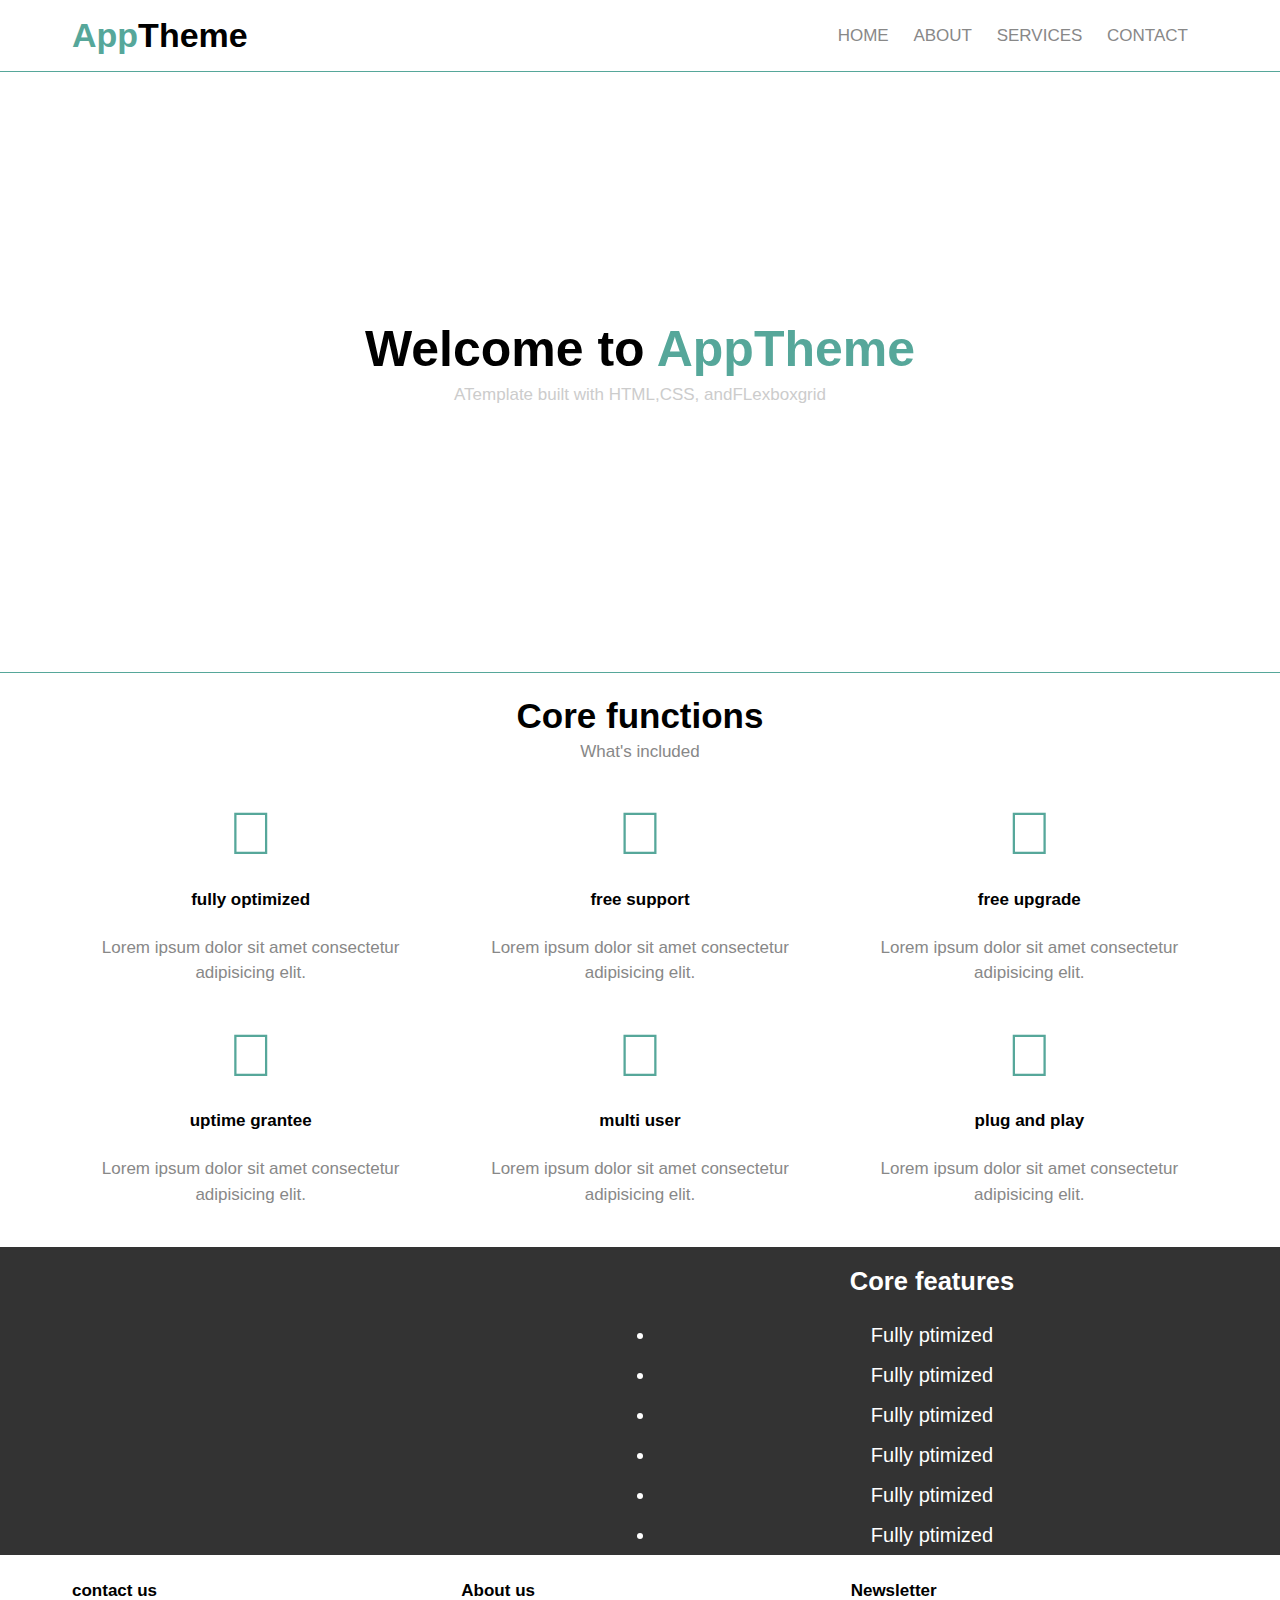
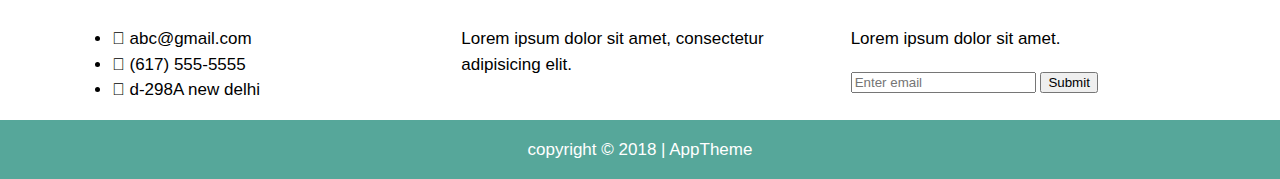
==== index.html @ 8f3645cd "First commit" ====
<!DOCTYPE html>
<html>
  <head>
      <meta charset="utf-8">
      <title>AppTheme</title>
      <link rel="stylesheet" href="css/flexboxgrid.css">
      <link rel="stylesheet" href="css/style.css">
      <link rel="stylesheet" href="css/fontawesome.css">
    
  </head>
  <body>
      <header id ="main-header"> 
          <div class="container">
              <div class="row end-sm end-md end -lg center-xs middle-xs middle-sm middle-md middle-lg">       
                  <div class="col-xs-12 col-sm-2 col-md-2 col-lg-2">
                      <h1><span class="primary-text">App</span>Theme</h1>
                  </div>
                  <div class="col-xs-12 col-sm-10 col-md-10 col-lg-10">
                      <nav id="navbar">
                          <ul>
                              <li class="currnet"><a href="index.html">Home</a></li>
                              <li><a href="about.html">About</a></li>
                              <li><a href="services.html">Services</a></li>                              
                              <li><a href="contact.html">Contact</a></li>

                              
                          </ul>
                      </nav>
                  </div>
              </div>
          </div>

      </header>
      <section id="showcase">
          <div class="container">
              <div class="row center -xs center-sm center-md center-lg middle-xs middle-sm middle-md middle-lg">
                  <div class="col-xs-12 col-sm-12 col-md-12 col-lg-12">
                      <h1> Welcome to <span class="primary-text">AppTheme</span></h1> 
                          <p>ATemplate built with HTML,CSS, andFLexboxgrid</p>
                    
                  </div>
              </div>
          </div>

      </section>


      <section id="features">
          <div class="container">
              <div class="row center-xs center-sm center-md center-lg">
                  <div class="col-xs-12 col-sm-12 col-md-12 col-lg-12"> 
                      <h2>Core functions</h2>
                      <p>What's included</p>

                      <div class="row center-xs center-sm center-md center-lg">
                          <div class="col-xs-12 col-sm-4 col-md-4 col-lg-4">
                              <i class="fa fa-envelope-open"></i><br>
                              <h4> fully optimized</h4>
                              <p>Lorem ipsum dolor sit amet consectetur adipisicing elit. </p>
                          </div>
                          <div class="col-xs-12 col-sm-4 col-md-4 col-lg-4">
                                <i class="fa fa-hand-holding"></i><br>
                              
                              <h4> free support</h4>
                              <p>Lorem ipsum dolor sit amet consectetur adipisicing elit. </p>
                          </div>
                          <div class="col-xs-12 col-sm-4 col-md-4 col-lg-4">
                                <i class="fa fa-rocket"></i><br>
                              
                              <h4> free upgrade</h4>
                              <p>Lorem ipsum dolor sit amet consectetur adipisicing elit. </p>
                          </div>
                      </div>


                      <div class="row center-xs center-sm center-md center-lg">
                            <div class="col-xs-12 col-sm-4 col-md-4 col-lg-4">
                              <i class="fa fa-github"></i><br>
                                
                                <h4> uptime grantee</h4>
                                <p>Lorem ipsum dolor sit amet consectetur adipisicing elit. </p>
                            </div>
                            <div class="col-xs-12 col-sm-4 col-md-4 col-lg-4">
                              <i class="fa fa-user"></i><br>
                                
                                <h4> multi user  </h4>
                                <p>Lorem ipsum dolor sit amet consectetur adipisicing elit. </p>
                            </div>
                            <div class="col-xs-12 col-sm-4 col-md-4 col-lg-4">
                              <i class="fa fa-plug"></i><br>
                                
                                <h4> plug and play</h4>
                                <p>Lorem ipsum dolor sit amet consectetur adipisicing elit. </p>
                            </div>
                        </div>
                  </div>
              </div>
          </div>
      </section>

      <section id="info">
          <div class="container">
              <div class="row center-xs center-sm center-md center-lg middle-xs middle-sm middle-md middle-lg"> 
                    <div class="col-xs-12 col-sm-6 col-md-6 col-lg-6">
                        <img src="images/timer.png" alt="">
                    </div>
                    <div class="col-xs-12 col-sm-6 col-md-6 col-lg-6">
                        <h2>
                            Core features
                        </h2>
                        <li><i class= ""></i>Fully ptimized</li>
                        <li><i class= ""></i>Fully ptimized</li>
                        <li><i class= ""></i>Fully ptimized</li>
                        <li><i class= ""></i>Fully ptimized</li>    
                        <li><i class= ""></i>Fully ptimized</li>                       
                         <li><i class= ""></i>Fully ptimized</li>
                        </ul>
                    </div>
              </div>
          </div>
      </section>


      <section id"company">
            <div class="container">
                <div class="row">
                    <div class= "col-xs-12 col-sm col-4 col-md-4 col-lg-4">
                        <h4>contact us </h4>
                        <ul>
                            <li><i class="fa fa-envelope"></i> abc@gmail.com</li>
                            <li><i class="fa fa-map"></i> (617)  555-5555</li>
                            <li><i class="fa fa-phone"></i> d-298A new delhi</li>
                        </ul>
                    </div>

                    <div class= "col-xs-12 col-sm col-4 col-md-4 col-lg-4">
                            <h4>About us </h4>
                            <p>Lorem ipsum dolor sit amet, consectetur adipisicing elit. </p>
                      
                      </div>

                      <div class= "col-xs-12 col-sm col-4 col-md-4 col-lg-4">
                            <h4>Newsletter </h4>
                            <p>Lorem ipsum dolor sit amet. </p>
                            <form>
                                <input type="text" name="email" placeholder="Enter email">
                                <button type="submit" name="Button">Submit</button>
                            </form>
                        </div>
                </div>
            </div>
      </section>


      <footer id="main-footer">
          <div class="container">
              <div class="row center-xs center-sm center-md center-lg" >
                  <div class="col-xs-12 col-sm-12 col-md-12 col-lg-12">
                      <p> copyright &copy; 2018 | AppTheme</p>
                  </div>
              </div>
          </div>

      </footer>
  </body>
</html>
---- css/flexboxgrid.css ----
/* Uncomment and set these variables to customize the grid. */

.container-fluid {
  margin-right: auto;
  margin-left: auto;
  padding-right: 2rem;
  padding-left: 2rem;
}

.row {
  box-sizing: border-box;
  display: -ms-flexbox;
  display: -webkit-box;
  display: flex;
  -ms-flex: 0 1 auto;
  -webkit-box-flex: 0;
  flex: 0 1 auto;
  -ms-flex-direction: row;
  -webkit-box-orient: horizontal;
  -webkit-box-direction: normal;
  flex-direction: row;
  -ms-flex-wrap: wrap;
  flex-wrap: wrap;
  margin-right: -1rem;
  margin-left: -1rem;
}

.row.reverse {
  -ms-flex-direction: row-reverse;
  -webkit-box-orient: horizontal;
  -webkit-box-direction: reverse;
  flex-direction: row-reverse;
}

.col.reverse {
  -ms-flex-direction: column-reverse;
  -webkit-box-orient: vertical;
  -webkit-box-direction: reverse;
  flex-direction: column-reverse;
}

.col-xs,
.col-xs-1,
.col-xs-2,
.col-xs-3,
.col-xs-4,
.col-xs-5,
.col-xs-6,
.col-xs-7,
.col-xs-8,
.col-xs-9,
.col-xs-10,
.col-xs-11,
.col-xs-12 {
  box-sizing: border-box;
  -ms-flex: 0 0 auto;
  -webkit-box-flex: 0;
  flex: 0 0 auto;
  padding-right: 1rem;
  padding-left: 1rem;
}

.col-xs {
  -webkit-flex-grow: 1;
  -ms-flex-positive: 1;
  -webkit-box-flex: 1;
  flex-grow: 1;
  -ms-flex-preferred-size: 0;
  flex-basis: 0;
  max-width: 100%;
}

.col-xs-1 {
  -ms-flex-preferred-size: 8.333%;
  flex-basis: 8.333%;
  max-width: 8.333%;
}

.col-xs-2 {
  -ms-flex-preferred-size: 16.667%;
  flex-basis: 16.667%;
  max-width: 16.667%;
}

.col-xs-3 {
  -ms-flex-preferred-size: 25%;
  flex-basis: 25%;
  max-width: 25%;
}

.col-xs-4 {
  -ms-flex-preferred-size: 33.333%;
  flex-basis: 33.333%;
  max-width: 33.333%;
}

.col-xs-5 {
  -ms-flex-preferred-size: 41.667%;
  flex-basis: 41.667%;
  max-width: 41.667%;
}

.col-xs-6 {
  -ms-flex-preferred-size: 50%;
  flex-basis: 50%;
  max-width: 50%;
}

.col-xs-7 {
  -ms-flex-preferred-size: 58.333%;
  flex-basis: 58.333%;
  max-width: 58.333%;
}

.col-xs-8 {
  -ms-flex-preferred-size: 66.667%;
  flex-basis: 66.667%;
  max-width: 66.667%;
}

.col-xs-9 {
  -ms-flex-preferred-size: 75%;
  flex-basis: 75%;
  max-width: 75%;
}

.col-xs-10 {
  -ms-flex-preferred-size: 83.333%;
  flex-basis: 83.333%;
  max-width: 83.333%;
}

.col-xs-11 {
  -ms-flex-preferred-size: 91.667%;
  flex-basis: 91.667%;
  max-width: 91.667%;
}

.col-xs-12 {
  -ms-flex-preferred-size: 100%;
  flex-basis: 100%;
  max-width: 100%;
}

.col-xs-offset-1 {
  margin-left: 8.333%;
}

.col-xs-offset-2 {
  margin-left: 16.667%;
}

.col-xs-offset-3 {
  margin-left: 25%;
}

.col-xs-offset-4 {
  margin-left: 33.333%;
}

.col-xs-offset-5 {
  margin-left: 41.667%;
}

.col-xs-offset-6 {
  margin-left: 50%;
}

.col-xs-offset-7 {
  margin-left: 58.333%;
}

.col-xs-offset-8 {
  margin-left: 66.667%;
}

.col-xs-offset-9 {
  margin-left: 75%;
}

.col-xs-offset-10 {
  margin-left: 83.333%;
}

.col-xs-offset-11 {
  margin-left: 91.667%;
}

.start-xs {
  -ms-flex-pack: start;
  -webkit-box-pack: start;
  justify-content: flex-start;
  text-align: start;
}

.center-xs {
  -ms-flex-pack: center;
  -webkit-box-pack: center;
  justify-content: center;
  text-align: center;
}

.end-xs {
  -ms-flex-pack: end;
  -webkit-box-pack: end;
  justify-content: flex-end;
  text-align: end;
}

.top-xs {
  -ms-flex-align: start;
  -webkit-box-align: start;
  align-items: flex-start;
}

.middle-xs {
  -ms-flex-align: center;
  -webkit-box-align: center;
  align-items: center;
}

.bottom-xs {
  -ms-flex-align: end;
  -webkit-box-align: end;
  align-items: flex-end;
}

.around-xs {
  -ms-flex-pack: distribute;
  justify-content: space-around;
}

.between-xs {
  -ms-flex-pack: justify;
  -webkit-box-pack: justify;
  justify-content: space-between;
}

.first-xs {
  -ms-flex-order: -1;
  -webkit-box-ordinal-group: 0;
  order: -1;
}

.last-xs {
  -ms-flex-order: 1;
  -webkit-box-ordinal-group: 2;
  order: 1;
}

@media only screen and (min-width: 48em) {
  .container {
    width: 46rem;
  }

  .col-sm,
  .col-sm-1,
  .col-sm-2,
  .col-sm-3,
  .col-sm-4,
  .col-sm-5,
  .col-sm-6,
  .col-sm-7,
  .col-sm-8,
  .col-sm-9,
  .col-sm-10,
  .col-sm-11,
  .col-sm-12 {
    box-sizing: border-box;
    -ms-flex: 0 0 auto;
    -webkit-box-flex: 0;
    flex: 0 0 auto;
    padding-right: 1rem;
    padding-left: 1rem;
  }

  .col-sm {
    -webkit-flex-grow: 1;
    -ms-flex-positive: 1;
    -webkit-box-flex: 1;
    flex-grow: 1;
    -ms-flex-preferred-size: 0;
    flex-basis: 0;
    max-width: 100%;
  }

  .col-sm-1 {
    -ms-flex-preferred-size: 8.333%;
    flex-basis: 8.333%;
    max-width: 8.333%;
  }

  .col-sm-2 {
    -ms-flex-preferred-size: 16.667%;
    flex-basis: 16.667%;
    max-width: 16.667%;
  }

  .col-sm-3 {
    -ms-flex-preferred-size: 25%;
    flex-basis: 25%;
    max-width: 25%;
  }

  .col-sm-4 {
    -ms-flex-preferred-size: 33.333%;
    flex-basis: 33.333%;
    max-width: 33.333%;
  }

  .col-sm-5 {
    -ms-flex-preferred-size: 41.667%;
    flex-basis: 41.667%;
    max-width: 41.667%;
  }

  .col-sm-6 {
    -ms-flex-preferred-size: 50%;
    flex-basis: 50%;
    max-width: 50%;
  }

  .col-sm-7 {
    -ms-flex-preferred-size: 58.333%;
    flex-basis: 58.333%;
    max-width: 58.333%;
  }

  .col-sm-8 {
    -ms-flex-preferred-size: 66.667%;
    flex-basis: 66.667%;
    max-width: 66.667%;
  }

  .col-sm-9 {
    -ms-flex-preferred-size: 75%;
    flex-basis: 75%;
    max-width: 75%;
  }

  .col-sm-10 {
    -ms-flex-preferred-size: 83.333%;
    flex-basis: 83.333%;
    max-width: 83.333%;
  }

  .col-sm-11 {
    -ms-flex-preferred-size: 91.667%;
    flex-basis: 91.667%;
    max-width: 91.667%;
  }

  .col-sm-12 {
    -ms-flex-preferred-size: 100%;
    flex-basis: 100%;
    max-width: 100%;
  }

  .col-sm-offset-1 {
    margin-left: 8.333%;
  }

  .col-sm-offset-2 {
    margin-left: 16.667%;
  }

  .col-sm-offset-3 {
    margin-left: 25%;
  }

  .col-sm-offset-4 {
    margin-left: 33.333%;
  }

  .col-sm-offset-5 {
    margin-left: 41.667%;
  }

  .col-sm-offset-6 {
    margin-left: 50%;
  }

  .col-sm-offset-7 {
    margin-left: 58.333%;
  }

  .col-sm-offset-8 {
    margin-left: 66.667%;
  }

  .col-sm-offset-9 {
    margin-left: 75%;
  }

  .col-sm-offset-10 {
    margin-left: 83.333%;
  }

  .col-sm-offset-11 {
    margin-left: 91.667%;
  }

  .start-sm {
    -ms-flex-pack: start;
    -webkit-box-pack: start;
    justify-content: flex-start;
    text-align: start;
  }

  .center-sm {
    -ms-flex-pack: center;
    -webkit-box-pack: center;
    justify-content: center;
    text-align: center;
  }

  .end-sm {
    -ms-flex-pack: end;
    -webkit-box-pack: end;
    justify-content: flex-end;
    text-align: end;
  }

  .top-sm {
    -ms-flex-align: start;
    -webkit-box-align: start;
    align-items: flex-start;
  }

  .middle-sm {
    -ms-flex-align: center;
    -webkit-box-align: center;
    align-items: center;
  }

  .bottom-sm {
    -ms-flex-align: end;
    -webkit-box-align: end;
    align-items: flex-end;
  }

  .around-sm {
    -ms-flex-pack: distribute;
    justify-content: space-around;
  }

  .between-sm {
    -ms-flex-pack: justify;
    -webkit-box-pack: justify;
    justify-content: space-between;
  }

  .first-sm {
    -ms-flex-order: -1;
    -webkit-box-ordinal-group: 0;
    order: -1;
  }

  .last-sm {
    -ms-flex-order: 1;
    -webkit-box-ordinal-group: 2;
    order: 1;
  }
}

@media only screen and (min-width: 62em) {
  .container {
    width: 61rem;
  }

  .col-md,
  .col-md-1,
  .col-md-2,
  .col-md-3,
  .col-md-4,
  .col-md-5,
  .col-md-6,
  .col-md-7,
  .col-md-8,
  .col-md-9,
  .col-md-10,
  .col-md-11,
  .col-md-12 {
    box-sizing: border-box;
    -ms-flex: 0 0 auto;
    -webkit-box-flex: 0;
    flex: 0 0 auto;
    padding-right: 1rem;
    padding-left: 1rem;
  }

  .col-md {
    -webkit-flex-grow: 1;
    -ms-flex-positive: 1;
    -webkit-box-flex: 1;
    flex-grow: 1;
    -ms-flex-preferred-size: 0;
    flex-basis: 0;
    max-width: 100%;
  }

  .col-md-1 {
    -ms-flex-preferred-size: 8.333%;
    flex-basis: 8.333%;
    max-width: 8.333%;
  }

  .col-md-2 {
    -ms-flex-preferred-size: 16.667%;
    flex-basis: 16.667%;
    max-width: 16.667%;
  }

  .col-md-3 {
    -ms-flex-preferred-size: 25%;
    flex-basis: 25%;
    max-width: 25%;
  }

  .col-md-4 {
    -ms-flex-preferred-size: 33.333%;
    flex-basis: 33.333%;
    max-width: 33.333%;
  }

  .col-md-5 {
    -ms-flex-preferred-size: 41.667%;
    flex-basis: 41.667%;
    max-width: 41.667%;
  }

  .col-md-6 {
    -ms-flex-preferred-size: 50%;
    flex-basis: 50%;
    max-width: 50%;
  }

  .col-md-7 {
    -ms-flex-preferred-size: 58.333%;
    flex-basis: 58.333%;
    max-width: 58.333%;
  }

  .col-md-8 {
    -ms-flex-preferred-size: 66.667%;
    flex-basis: 66.667%;
    max-width: 66.667%;
  }

  .col-md-9 {
    -ms-flex-preferred-size: 75%;
    flex-basis: 75%;
    max-width: 75%;
  }

  .col-md-10 {
    -ms-flex-preferred-size: 83.333%;
    flex-basis: 83.333%;
    max-width: 83.333%;
  }

  .col-md-11 {
    -ms-flex-preferred-size: 91.667%;
    flex-basis: 91.667%;
    max-width: 91.667%;
  }

  .col-md-12 {
    -ms-flex-preferred-size: 100%;
    flex-basis: 100%;
    max-width: 100%;
  }

  .col-md-offset-1 {
    margin-left: 8.333%;
  }

  .col-md-offset-2 {
    margin-left: 16.667%;
  }

  .col-md-offset-3 {
    margin-left: 25%;
  }

  .col-md-offset-4 {
    margin-left: 33.333%;
  }

  .col-md-offset-5 {
    margin-left: 41.667%;
  }

  .col-md-offset-6 {
    margin-left: 50%;
  }

  .col-md-offset-7 {
    margin-left: 58.333%;
  }

  .col-md-offset-8 {
    margin-left: 66.667%;
  }

  .col-md-offset-9 {
    margin-left: 75%;
  }

  .col-md-offset-10 {
    margin-left: 83.333%;
  }

  .col-md-offset-11 {
    margin-left: 91.667%;
  }

  .start-md {
    -ms-flex-pack: start;
    -webkit-box-pack: start;
    justify-content: flex-start;
    text-align: start;
  }

  .center-md {
    -ms-flex-pack: center;
    -webkit-box-pack: center;
    justify-content: center;
    text-align: center;
  }

  .end-md {
    -ms-flex-pack: end;
    -webkit-box-pack: end;
    justify-content: flex-end;
    text-align: end;
  }

  .top-md {
    -ms-flex-align: start;
    -webkit-box-align: start;
    align-items: flex-start;
  }

  .middle-md {
    -ms-flex-align: center;
    -webkit-box-align: center;
    align-items: center;
  }

  .bottom-md {
    -ms-flex-align: end;
    -webkit-box-align: end;
    align-items: flex-end;
  }

  .around-md {
    -ms-flex-pack: distribute;
    justify-content: space-around;
  }

  .between-md {
    -ms-flex-pack: justify;
    -webkit-box-pack: justify;
    justify-content: space-between;
  }

  .first-md {
    -ms-flex-order: -1;
    -webkit-box-ordinal-group: 0;
    order: -1;
  }

  .last-md {
    -ms-flex-order: 1;
    -webkit-box-ordinal-group: 2;
    order: 1;
  }
}

@media only screen and (min-width: 75em) {
  .container {
    width: 71rem;
  }

  .col-lg,
  .col-lg-1,
  .col-lg-2,
  .col-lg-3,
  .col-lg-4,
  .col-lg-5,
  .col-lg-6,
  .col-lg-7,
  .col-lg-8,
  .col-lg-9,
  .col-lg-10,
  .col-lg-11,
  .col-lg-12 {
    box-sizing: border-box;
    -ms-flex: 0 0 auto;
    -webkit-box-flex: 0;
    flex: 0 0 auto;
    padding-right: 1rem;
    padding-left: 1rem;
  }

  .col-lg {
    -webkit-flex-grow: 1;
    -ms-flex-positive: 1;
    -webkit-box-flex: 1;
    flex-grow: 1;
    -ms-flex-preferred-size: 0;
    flex-basis: 0;
    max-width: 100%;
  }

  .col-lg-1 {
    -ms-flex-preferred-size: 8.333%;
    flex-basis: 8.333%;
    max-width: 8.333%;
  }

  .col-lg-2 {
    -ms-flex-preferred-size: 16.667%;
    flex-basis: 16.667%;
    max-width: 16.667%;
  }

  .col-lg-3 {
    -ms-flex-preferred-size: 25%;
    flex-basis: 25%;
    max-width: 25%;
  }

  .col-lg-4 {
    -ms-flex-preferred-size: 33.333%;
    flex-basis: 33.333%;
    max-width: 33.333%;
  }

  .col-lg-5 {
    -ms-flex-preferred-size: 41.667%;
    flex-basis: 41.667%;
    max-width: 41.667%;
  }

  .col-lg-6 {
    -ms-flex-preferred-size: 50%;
    flex-basis: 50%;
    max-width: 50%;
  }

  .col-lg-7 {
    -ms-flex-preferred-size: 58.333%;
    flex-basis: 58.333%;
    max-width: 58.333%;
  }

  .col-lg-8 {
    -ms-flex-preferred-size: 66.667%;
    flex-basis: 66.667%;
    max-width: 66.667%;
  }

  .col-lg-9 {
    -ms-flex-preferred-size: 75%;
    flex-basis: 75%;
    max-width: 75%;
  }

  .col-lg-10 {
    -ms-flex-preferred-size: 83.333%;
    flex-basis: 83.333%;
    max-width: 83.333%;
  }

  .col-lg-11 {
    -ms-flex-preferred-size: 91.667%;
    flex-basis: 91.667%;
    max-width: 91.667%;
  }

  .col-lg-12 {
    -ms-flex-preferred-size: 100%;
    flex-basis: 100%;
    max-width: 100%;
  }

  .col-lg-offset-1 {
    margin-left: 8.333%;
  }

  .col-lg-offset-2 {
    margin-left: 16.667%;
  }

  .col-lg-offset-3 {
    margin-left: 25%;
  }

  .col-lg-offset-4 {
    margin-left: 33.333%;
  }

  .col-lg-offset-5 {
    margin-left: 41.667%;
  }

  .col-lg-offset-6 {
    margin-left: 50%;
  }

  .col-lg-offset-7 {
    margin-left: 58.333%;
  }

  .col-lg-offset-8 {
    margin-left: 66.667%;
  }

  .col-lg-offset-9 {
    margin-left: 75%;
  }

  .col-lg-offset-10 {
    margin-left: 83.333%;
  }

  .col-lg-offset-11 {
    margin-left: 91.667%;
  }

  .start-lg {
    -ms-flex-pack: start;
    -webkit-box-pack: start;
    justify-content: flex-start;
    text-align: start;
  }

  .center-lg {
    -ms-flex-pack: center;
    -webkit-box-pack: center;
    justify-content: center;
    text-align: center;
  }

  .end-lg {
    -ms-flex-pack: end;
    -webkit-box-pack: end;
    justify-content: flex-end;
    text-align: end;
  }

  .top-lg {
    -ms-flex-align: start;
    -webkit-box-align: start;
    align-items: flex-start;
  }

  .middle-lg {
    -ms-flex-align: center;
    -webkit-box-align: center;
    align-items: center;
  }

  .bottom-lg {
    -ms-flex-align: end;
    -webkit-box-align: end;
    align-items: flex-end;
  }

  .around-lg {
    -ms-flex-pack: distribute;
    justify-content: space-around;
  }

  .between-lg {
    -ms-flex-pack: justify;
    -webkit-box-pack: justify;
    justify-content: space-between;
  }

  .first-lg {
    -ms-flex-order: -1;
    -webkit-box-ordinal-group: 0;
    order: -1;
  }

  .last-lg {
    -ms-flex-order: 1;
    -webkit-box-ordinal-group: 2;
    order: 1;
  }
}
---- css/style.css ----
.container{
    margin:auto;
}
img{
    width: 100%;
}
body{
    font-family: 'open-sans', sans-serif;
    font-size: 17px;
    line-height: 1.5em;
    margin: 0;
    padding: 0;
}
.primary-text{
    color: #56a79a;
}
.primary-background{
    background: #56a79a;
}
#main-header{
    border-bottom: 1px solid  #56a79a;
}

#navbar{
    text-transform:uppercase;
}

#navbar li{
    display:inline;
    padding-right:20px; 
    list-style:none;
}

#navbar a{
    text-decoration:none;
    color: #888;

}

#navbar li.current a, #navbar a:hover{
    color: #56a79a;
    border-bottom: 3px solid #56a79a;
    padding-bottom:3px;
}

#showcase{
    background: url('')no-repeat center center;
    border-bottom:1px solid #56a79a;
    margin-bottom: 30px; 
}

#showcase .row{
    height:600px;
}
#showcase h1{
    font-size:50px;
    margin: 0;
    padding-bottom: 20px;

}

#showcase p{
    color:#ccc;
    margin: 0;
}
#showcase .showcase-content{
    background: #333;
    color: #fff;
    border-radius: 90px;
    padding:40px;
    opacity: 0.9;
}
#features h2{
    font-size: 35px;
    margin: 0;  
    padding-bottom: 10px;
}

#features p{
    color: #888;
    margin: 0;
    margin-bottom: 40px;
}
#features .fa{
    font-size: 60px;
    color:#56a79a;
}

#info{
    background:#333 url('.../images')no-repeat;
    color: #fff;
}

info h2{
    font-size: 35px;
    margin: 0;
    padding-bottom: 10px;
}

#info ul{
    list-style: none;
    padding: 0;

}
#info li{
    line-height: 2em;
    font-size: 20px;

}

#company{
    background: #333;
    color: #fff;
    padding: 10px 0;
}

#company h4{
    text-transform: uppercase;
    margin-bottom: 0;

}
#company ul{
    padding: 0;
    list-style:none;
    line-height: 2em;
}

#company input[type="text"]{
    padding: 7px;
}
#company button{
    background: #222;
    color:#fff;
    padding:10px;
    border:0;

}

#main-footer{
    background: #56a79a;
    color:#fff;
}

#page{
    margin-bottom: 40px;
}
.services ul li{
    list-style:none;
    padding: 10px;
}

.services ul li:nth-child(odd){
    background: #333;
    color: #fff;

}

.services ul li:nth-child(even){
    background: #56a79a;
    color: #fff;
    
}

.contact form{
    background: #333;
    color:#fff;
    padding:20px;

}
.contact form input[type="text"]{
    width:50%;
    height:30px;
    margin-bottom: 10px;
}
.contact form textarea{
    width: 50%;
    height: 100px;

}
.contact form button {
    width:50%;
    padding:10px 0;
    border: 0;
    color: #fff;
    background: #222;
}
.contact form label{
    text-transform: uppercase;
}


@media(max-width:800px){
    #showcase h1{
        font-size: 30px;
    }

}

@media(max-width:500px){
    #showcase .showcase-content{
        padding:40px 10px;
    }

}
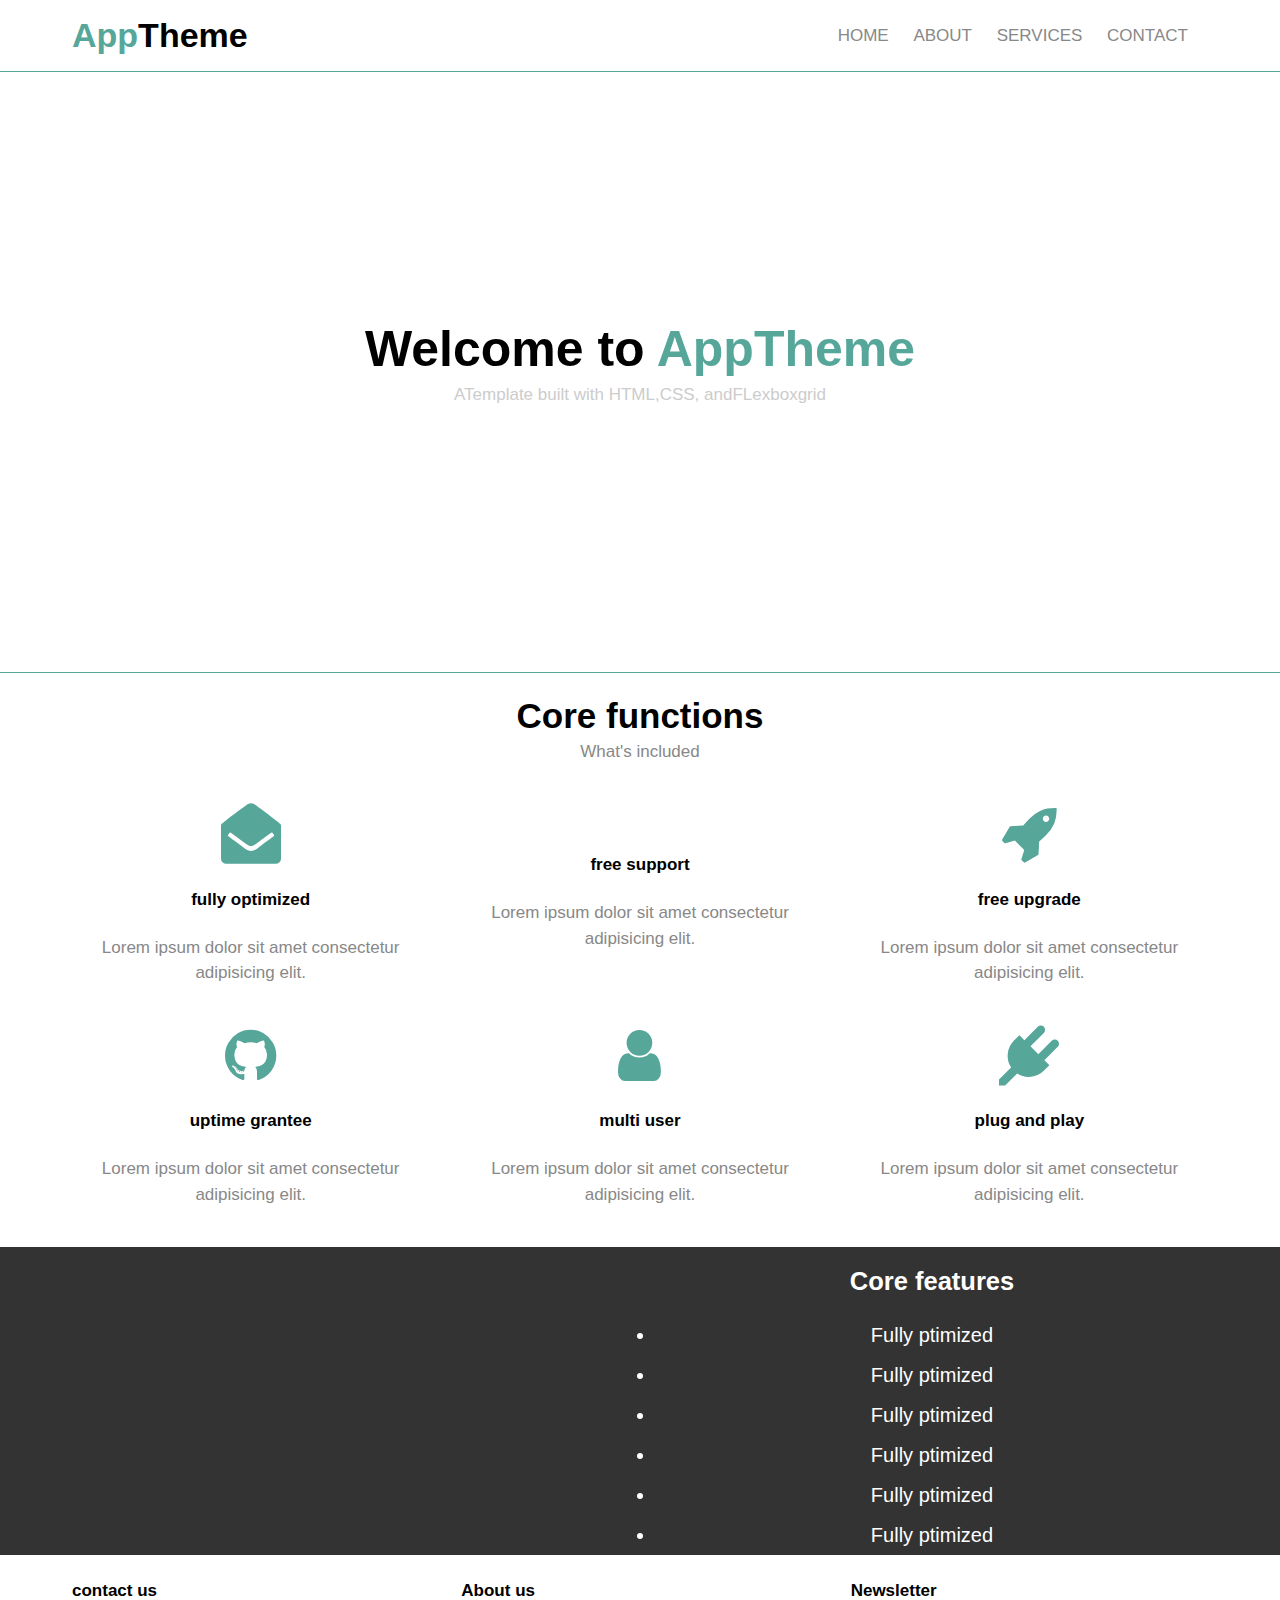
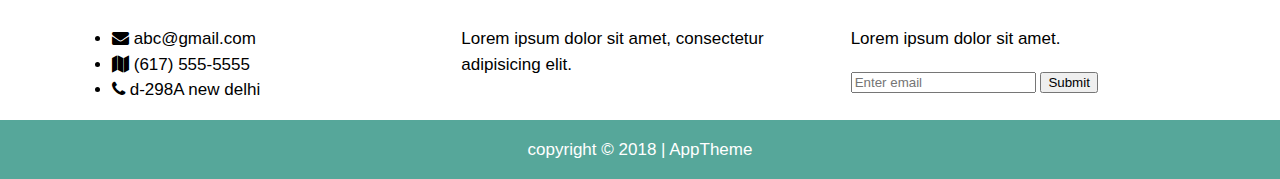
==== commit 087debd5: "added fontawesome cdn" ====
--- a/index.html
+++ b/index.html
@@ -5,7 +5,7 @@
       <title>AppTheme</title>
       <link rel="stylesheet" href="css/flexboxgrid.css">
       <link rel="stylesheet" href="css/style.css">
-      <link rel="stylesheet" href="css/fontawesome.css">
+    <link rel="stylesheet" href="https://cdnjs.cloudflare.com/ajax/libs/font-awesome/4.7.0/css/font-awesome.min.css" />
     
   </head>
   <body>
@@ -163,4 +163,4 @@
 
       </footer>
   </body>
-</html>+</html>
